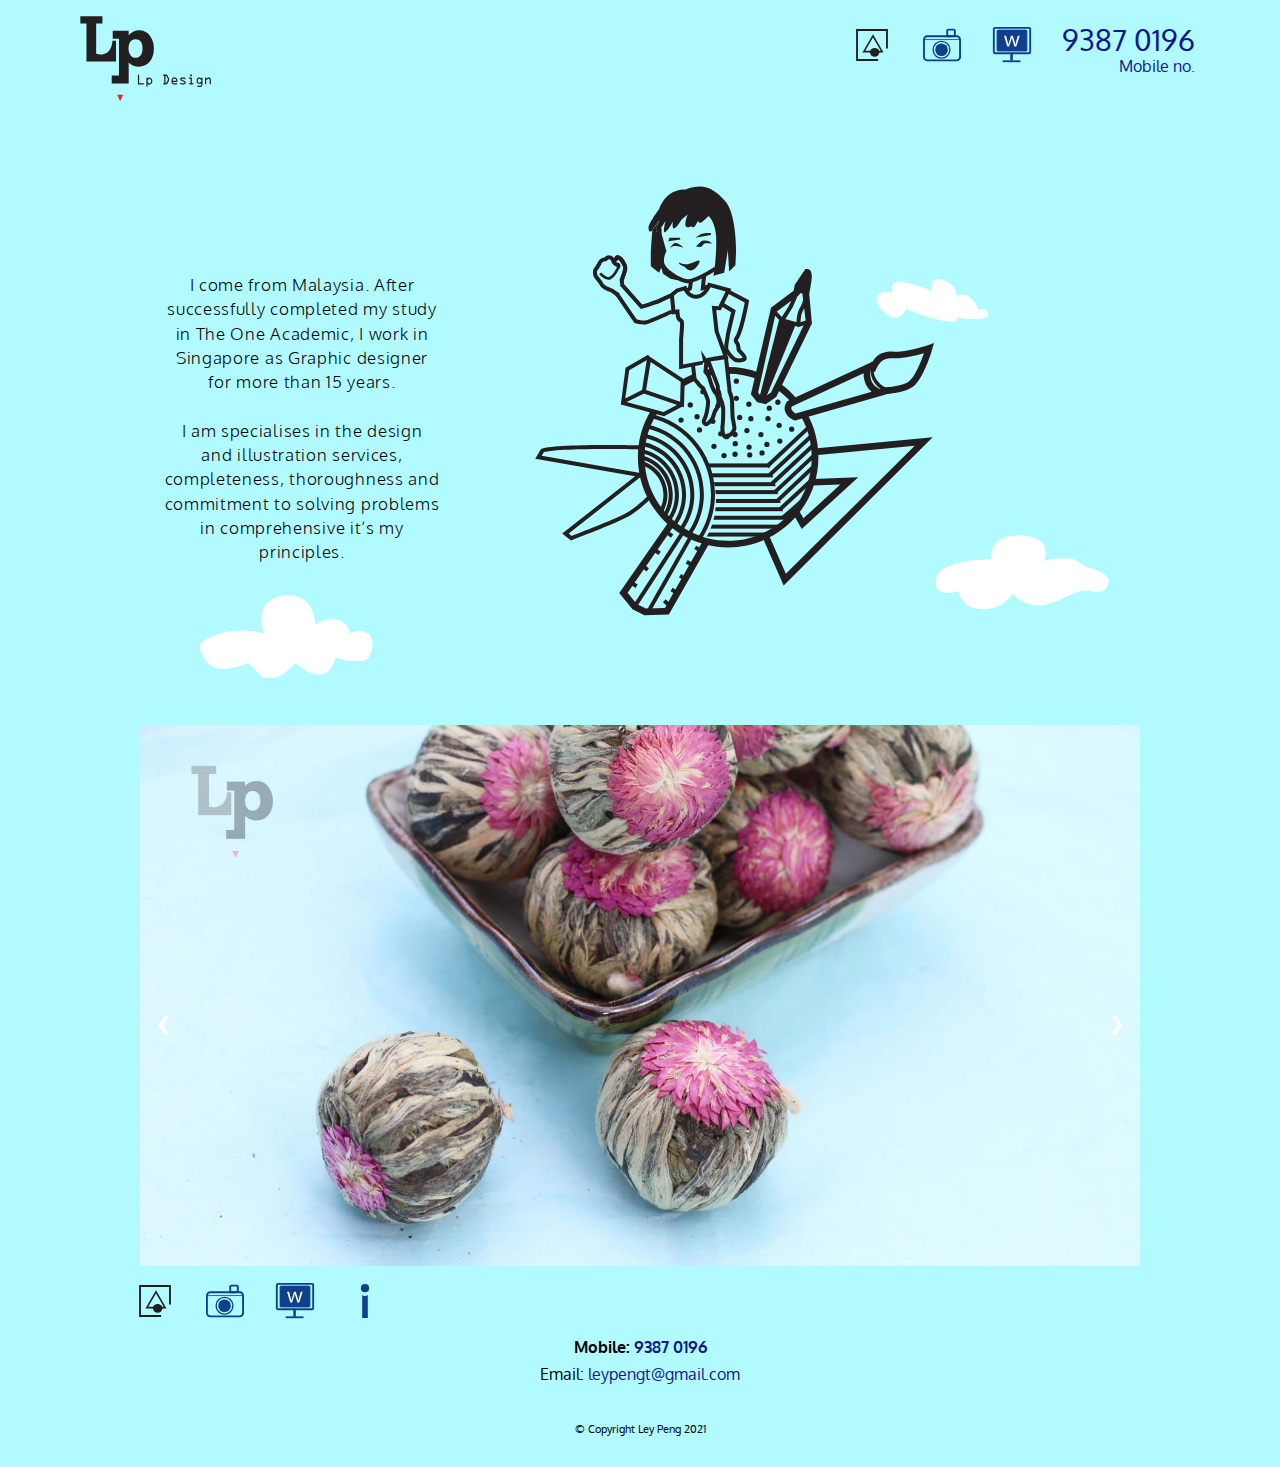
==== photo.html @ c92341cc "addfile" ====
<!doctype html>
<html lang="en">
  <head>
    <meta charset="utf-8">
    <meta http-equiv="X-UA-Compatible" content="IE=edge">
    <meta name="viewport" content="width=device-width, initial-scale=1">
    <title>Lp Design website</title>
    <link rel="stylesheet" href="css/bootstrap.min.css">
    <link rel="stylesheet" href="css/styles.css">
    <link href='https://fonts.googleapis.com/css?family=Oxygen:400,300,700' rel='stylesheet' type='text/css'>
    <link href='https://fonts.googleapis.com/css?family=Lora' rel='stylesheet' type='text/css'>
  </head>
<body>
  <header>
    <nav id="header-nav" class="navbar navbar-default">
      <div class="container">
        <div class="navbar-header">
          <a href="index.html" class="pull-left">
            <div id="logo-img"></div>
          </a>

          <button type="button" class="navbar-toggle collapsed" data-toggle="collapse" data-target="#collapsable-nav" aria-expanded="false">
            <span class="sr-only">Toggle navigation</span>
            <span class="icon-bar"></span>
            <span class="icon-bar"></span>
            <span class="icon-bar"></span>
          </button>
        </div>

        <div id="collapsable-nav" class="collapse navbar-collapse">
           <ul id="nav-list" class="nav navbar-nav navbar-right">
            <li>
              <a href="index.html#slider">
                <img src="link/artwork.svg" alt="info" width="40px" height="40px"><br class="hidden-xs"></a>
            </li>
            <li>
              <a href="photo.html#slider">
                <img src="link/camera.svg" alt="info" width="40px" height="40px"><br class="hidden-xs"></a>
            </li>
             <li>
              <a href="web.html#slider">
                <img src="link/www.svg" alt="info" width="40px" height="40px"><br class="hidden-xs"></a>
            </li>
            <li id="phone" class="visible-md visible-lg">
              <a href="tel:410-602-5008">
                <span>9387 0196</span></a><div>Mobile no.</div>
            </li>
          </ul><!-- #nav-list -->
        </div><!-- .collapse .navbar-collapse -->
      </div><!-- .container -->
    </nav><!-- #header-nav -->
  </header>

  <div id="main-content" class="container">
  	<div class="jumbotron">
      <section id="intro" class="row col-md-4 col-sm-6 col-xs-12"><p> I come from Malaysia. After successfully completed my study in The One Academic, I work in Singapore as Graphic designer for more than 15 years.<br><br>I am specialises in the design and illustration services, completeness, thoroughness and commitment to solving problems in comprehensive it’s my principles. </p>
      </section>
    <div>
      <img id="girl" src="link/girlglobe.svg" alt="Picture of globe">
    </div>
    <div class="cloud"> 
      <img id="cloud1" src="link/cloud.svg" alt="cloud1">
    </div>

        <div class="cloud2"> 
      <img id="cloud2" src="link/cloud2.svg" alt="cloud2">
    </div>

            <div class="cloud2" >
      <img id="cloud3" src="link/cloud3.svg" alt="cloud3">
    </div>
  </div><!-- close jumbotron -->
</div><!-- close container -->

<div id="slider" class="slideshow-contain" >
  <div class="slideshow-container">  

  <div class="mySlides2" style="display:block;">
    <img src="photograph/BlossomflowerTea.jpg" style="width:100%"> 
  </div> 

  <div class="mySlides2" style="display:none;">
    <img src="photograph/birdnestwhite.jpg" style="width:100%">
  </div>

    <div class="mySlides2" style="display:none;">
    <img src="photograph/ginsheng.jpg" style="width:100%">
  </div>

      <div class="mySlides2" style="display:none;">
    <img src="photograph/MesicoAbalone.jpg" style="width:100%">
  </div>

      <div class="mySlides2" style="display:none;">
    <img src="photograph/redbirdnest.jpg" style="width:100%">
  </div>


  <a id="button1" class="prev  "  onclick="plusSlides(-1, 1)">&#10094;</a>
  <a id="button2" class="next "  onclick="plusSlides(1, 1)">&#10095;</a>
</div> <!-- End slide show -->

</div> <!-- End slideshow-contain -->

  <div id="nav-2a" class="container">
	           <ul id="nav-2as" class="nav navbar-nav" >
            <li >
              <a href="index.html#slider">
                <img src="link/artwork.svg" alt="info" width="40px" height="40px"><br class="hidden-xs"></a>
            </li>
            <li >
              <a href="photo.html#slider">
                <img src="link/camera.svg" alt="info" width="40px" height="40px"><br class="hidden-xs"></a>
            </li>
             <li >
              <a href="web.html#slider">
                <img src="link/www.svg" alt="info" width="40px" height="40px"><br class="hidden-xs"></a>
            </li>
            <li >
              <a href="index.html">
                <img src="link/info.svg" alt="info" width="40px" height="40px"><br class="hidden-xs"></a>
            </li>
          </ul><!-- #nav-list -->
	</div>


<footer class="panel-footer">
    <div class="container">
      <div class="row">
        <section id="hours" class="col-lg-12">
          <span>Mobile: <a href="tel: 93870196">9387 0196</a></span><br>
          <hr class="visible-xs">
        </section>
        <section id="email" class="col-lg-12">
          <span>Email: <a href="mailto:leypengt@gmail.com">leypengt@gmail.com</a></span><br>

          <hr class="visible-xs">
        </section>
      </div>
      <div id="copyright" class="text-center">&copy; Copyright Ley Peng 2021</div>
    </div>
  </footer>

  <!-- jQuery (Bootstrap JS plugins depend on it) -->
  <script src="js/jquery-2.1.4.min.js"></script>
  <script src="js/bootstrap.min.js"></script>
  <script src="js/script.js"></script>
</body>
</html>
---- css/styles.css ----
body {
  font-size: 16px;
  color:black;
  background-color: #B1FAFF;
  font-family: 'Oxygen', sans-serif;
}

a {
  color: #10178B;
  text-decoration: none;
}

a:hover {
  color: #219CF7;
  text-decoration: none;

}

#copyright {
  font-size: .7em;
}

/** HEADER **/
  .container {
    background-color: #B1FAFF; 
  }


.navbar-default {
  background-color: #B1FAFF;
}

.jumbotron {
  background-color: #B1FAFF;
}


#header-nav {
  border-radius: 0;
  border: 0;
}


#logo-img {
  background: url('../link/Lplogo.svg') no-repeat;
  width: 150px;
  height: 100px;
  margin: 10px 15px 10px 0;
}

#nav-list {
  margin-top: 10px;
}
#nav-list a {
  color: #10178B;
  text-align: center;
}
#nav-list a:hover {
  background: #FEF17F;
}
#nav-list a span {
  font-size: 1.8em;
}

#phone {
  margin-top: 5px;
}
#phone a { /* Phone number */
  text-align: right;
  padding-bottom: 0;
}
#phone div { /* Mobile No. */
  color: #10178B;
  text-align: right;
  padding-right: 15px;
}

.navbar-header button.navbar-toggle, .navbar-header .icon-bar {
  border: 1px solid #F79C21;
}
.navbar-header button.navbar-toggle {
  clear: both;
  margin-top: -30px;
}

section#intro p {
  text-align: center;
  margin-top:5em;
  margin-left:2em;
  font-size:17px;
  letter-spacing: .7px;
  color: black;
}

img#girl {
  width:50%;
  margin-top:-10px;
  margin-left:auto;
  margin-right:auto;
  padding-left:5em;
}

/* END HEADER */

/* body */
img#cloud1 {
  position: relative;
  float: right;
  top:-350px;
  right:10em;
}

img#cloud2 {
  position: relative;
  float: left;
  top:-40px;
  left:4em;
}

img#cloud3 {
  position: relative;
  float: right;
  top:-100px;
  right:-5em;
}
/* FOOTER */
.row {
  text-align: center;
}

.panel-footer {
  margin-top: 30px;
  padding-top: 35px;
  padding-bottom: 30px;
  background-color: #B1FAFF;
  border-top: 0;
}
.panel-footer div.row {
  margin-bottom: 35px;
}
#hours, #address {
  line-height: 2;
}
#hours > span, #address > span {
  font-size: 1em;
  font-weight: bold;
}
#address p {
  color: black;
  font-size: .8em;
  line-height: 1.8;
}
#testimonials {
  font-style: italic;
}
#testimonials p:nth-child(2) {
  margin-top: 25px;
}
/* END FOOTER */



/* HOME PAGE */
.container .jumbotron {
}

#menu-tile, #specials-tile, #map-tile {
  height: 250px;
  width: 100%;
  margin-bottom: 15px;
  position: relative;
  border: 2px solid #3F0C1F;
  overflow: hidden;
}
#menu-tile:hover, #specials-tile:hover, #map-tile:hover {
  box-shadow: 0 1px 5px 1px #cccccc;
}
#menu-tile {
  background: url('../images/menu-tile.jpg') no-repeat;
  background-position: center;
}
#specials-tile {
  background: url('../images/specials-tile.jpg') no-repeat;
  background-position: center;
}
#menu-tile span, #specials-tile span, #map-tile span {
  position: absolute;
  bottom: 0;
  right: 0;
  width: 100%;
  text-align: center;
  font-size: 1.6em;
  text-transform: uppercase;
  background-color: #000;
  color: #fff;
  opacity: .8;
}

/* END HOME PAGE */

/* slide */
* {box-sizing: border-box}
.mySlides2 {display: none}
img {vertical-align: middle;}


/* Slideshow container */

div #first .mySlides2 {display: visibility}

.slideshow-container {
  max-width: 1000px;
  position: relative;
  margin: auto;
}

/* Next & previous buttons */
.prev, .next {
  cursor: pointer;
  position: absolute;
  top: 50%;
  width: auto;
  padding: 16px;
  margin-top: 0;
  color: white;
  font-weight: bold;
  font-size: 18px;
  transition: 0.6s ease;
  border-radius: 0 3px 3px 0;
  user-select: none;
}



div#nav-2 {
  cursor: pointer;
  position: absolute;
  bottom: 0;
  right: 0;
  width:100%;
  text-align: center;
  background-color; #000;
  opacity: .8;
}


ul#nav-2as.nav.navbar-nav {
  cursor: pointer;
  position: absolute;
  margin-left: 30px;
    margin-right: 30px;
    padding-left: 20px;
  width:100%;
  text-align: center;
  background-color; #000;
}



/* Position the "next button" to the right */
.next {
  right: 0;
  border-radius: 3px 0 0 3px;
}

/* On hover, add a grey background color */
.prev:hover, .next:hover {
  background-color: #f1f1f1;
  color: black;
}
/* End slide*/

/********** Large devices only **********/

/********** Medium devices only **********/
@media (min-width: 992px) and (max-width: 1199px) {
    section#intro p {
  box-sizing: 200px;
  margin-top:3em;
  margin-left:0;
  font-size:16px;
  letter-spacing: .7px;
  color: black;
}

img#girl {
  width:53%;
  margin-top:10px;
  margin-left:auto;
  margin-right:auto;
  padding-left:5em;
}
}


  

/********** Small devices only **********/
@media (min-width: 768px) and (max-width: 991px) {

  section#intro p {
  box-sizing: 200px;
  margin-top:3em;
  margin-left:0;
  font-size:16px;
  letter-spacing: .7px;
  color: black;
}

img#girl {
  width:52%;
  margin-top:0 ;
  margin-left:auto;
  margin-right:auto;
  padding-left:0;
}

  img#cloud1 {
    size:100px;
    position: relative;
    float: right;
    top:-400px;
    left:-1em;
    }

img#cloud2 {
  width:8em;
  position: relative;
  float: right;
  top:10px;
  left:10em;
}

img#cloud3 {
  width:10em;
  position: relative;
  float: right;
  top:20px;
  right:4em;
}
}







/********** Extra small devices only **********/
@media (max-width: 767px) {

  div #logo-img {
  background: url('../link/Lplogo.svg') no-repeat;
  padding-left: 10px;
  width: 150px;
  height: 100px;
  margin: 10px 25px 10px 0;
}

   section#intro p {
  box-sizing: 200px;
  padding-left:8px;
  margin-top:-1em;
  margin-left:auto;
  margin-right:auto;
  font-size:16px;
  letter-spacing: .7px;
  color: black;
}

  img#girl {
  width:90%;
  margin-top:25px ;
  margin-left:auto;
  margin-right:auto;
  padding-top: 10px;
}

  img#cloud1 {
  width:4em;
  position: relative;
  float:right;
  right:2em;
}

img#cloud2 {
  width:9em;
  position: relative;
  float:left;
  left:-1em;
  
}

img#cloud3 {
  width:8em;
  position: relative;
  float:right;
  right:-4em;
}


  #collapsable-nav a { /* Collapsed nav menu text */
    font-size: 1.2em;
  }
  #collapsable-nav a span { /* Collapsed nav menu glyph */
    font-size: 1em;
    margin-right: 5px;
  }


  /* End Header */


/* button botttom */
  ul#nav-2as.nav.navbar-nav {
  cursor: pointer;
  position: absolute;
  margin-left: 0px;
    margin-right: 0px;
    padding-left: 0;
  width:15%;
  text-align: center;
  background-color; #000;
}






  /* Home Page */
  .container .jumbotron {
    margin-top: 30px;
    padding: 0;
  }
  #menu-tile, #specials-tile {
    width: 360px;
    margin: 0 auto 15px;
  }
}


/********** Super extra small devices Only :-) (e.g., iPhone 4) **********/
@media (max-width: 479px) {


/* button botttom */
  ul#nav-2as.nav.navbar-nav {
  cursor: pointer;
  position: absolute;
  margin-left: 0px;
    margin-right: 0px;
    padding-left: 0;
  width:18%;
  text-align: center;
  background-color; #000;
}


  #logo-img {
  background: url('../link/Lplogo.svg') no-repeat;
  width: 150px;
  height: 100px;
  margin: 10px 15px 10px 0;
}

    section#intro p {
  box-sizing: 200px;
  padding-left:10px;
  margin-top:-1em;
  margin-left:auto;
  margin-right:auto;
  font-size:16px;
  letter-spacing: .7px;
  color: black;
}

  img#girl {
  position: relative;
  float:right;
  right:2.4em;
  margin-left:auto;
  margin-right:auto;
  width:100%;
  margin-top:0 ;
}

  img#cloud1 {
  width:3em;
  position: relative;
  float:right;
  top:-13em;

}

img#cloud2 {
  width:5em;
  position: relative;
  float:left;
  
}

img#cloud3 {
   width:5.5em;
  position: relative;
  float:right;
  top:-30px;
  left:.5em;
}




  /* Header */
  .navbar-brand h1 { /* Restaurant name */
    padding-top: 5px;
    font-size: 6vw;
  }
  /* End Header */
  
  /* Home page */
  #menu-tile, #specials-tile {
    width: 280px;
    margin: 0 auto 15px;
  }
}
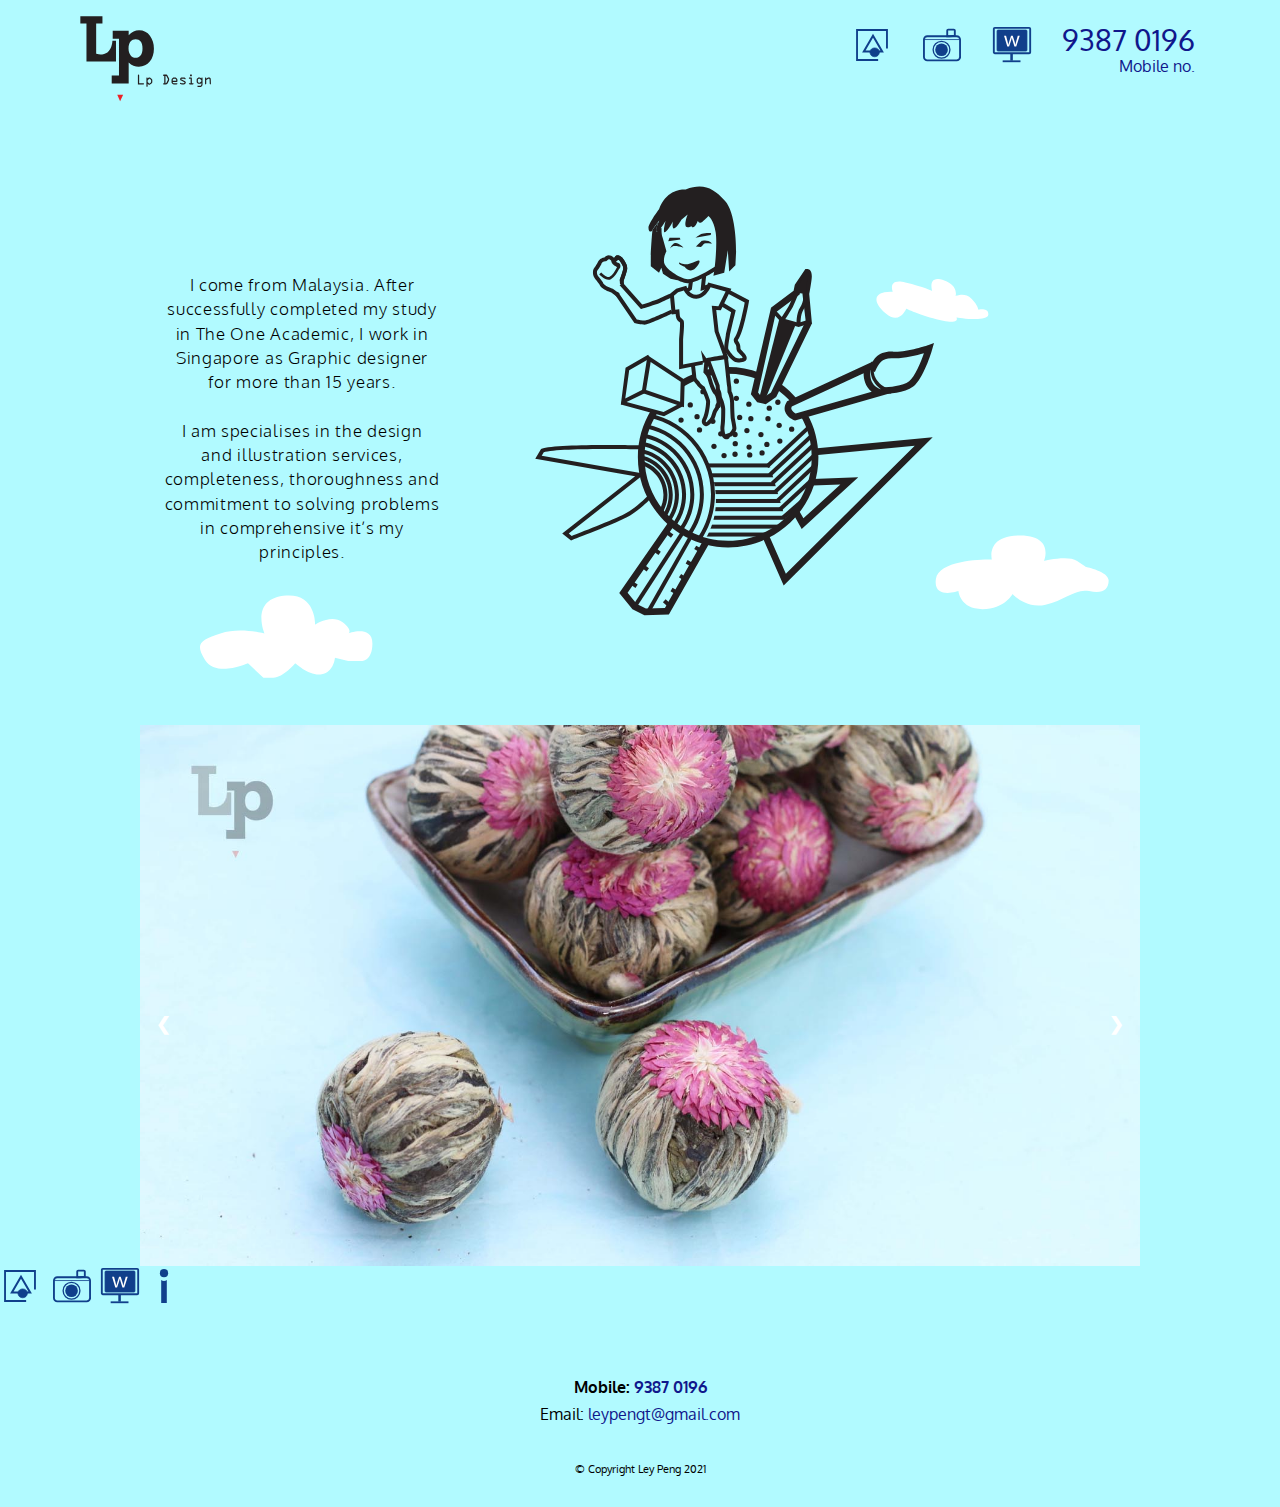
==== commit 2ab54ca8: "Update photo.html" ====
--- a/photo.html
+++ b/photo.html
@@ -102,25 +102,20 @@
 
 </div> <!-- End slideshow-contain -->
 
-  <div id="nav-2a" class="container">
-	           <ul id="nav-2as" class="nav navbar-nav" >
-            <li >
+  <div ><!-- small button -->
+	           <section id="bbuttom">
               <a href="index.html#slider">
-                <img src="link/artwork.svg" alt="info" width="40px" height="40px"><br class="hidden-xs"></a>
-            </li>
-            <li >
+                <img src="link/artwork.svg" alt="info" width="40px" height="40px"></a> &nbsp
+           
               <a href="photo.html#slider">
-                <img src="link/camera.svg" alt="info" width="40px" height="40px"><br class="hidden-xs"></a>
-            </li>
-             <li >
+                <img src="link/camera.svg" alt="info" width="40px" height="40px"></a>&nbsp
+           
               <a href="web.html#slider">
-                <img src="link/www.svg" alt="info" width="40px" height="40px"><br class="hidden-xs"></a>
-            </li>
-            <li >
+                <img src="link/www.svg" alt="info" width="40px" height="40px"></a>
+        
               <a href="index.html">
-                <img src="link/info.svg" alt="info" width="40px" height="40px"><br class="hidden-xs"></a>
-            </li>
-          </ul><!-- #nav-list -->
+                <img src="link/info.svg" alt="info" width="40px" height="40px"></a>
+            </section>
 	</div>
 
 
--- a/css/styles.css
+++ b/css/styles.css
@@ -40,6 +40,10 @@
   border: 0;
 }
 
+#movie{
+  margin:auto;
+  text-align: center;
+}
 
 #logo-img {
   background: url('../link/Lplogo.svg') no-repeat;
@@ -508,7 +512,11 @@
   left:.5em;
 }
 
-
+#movie{
+  size:80%;
+  margin:auto;
+  text-align: center;
+}
 
 
   /* Header */
